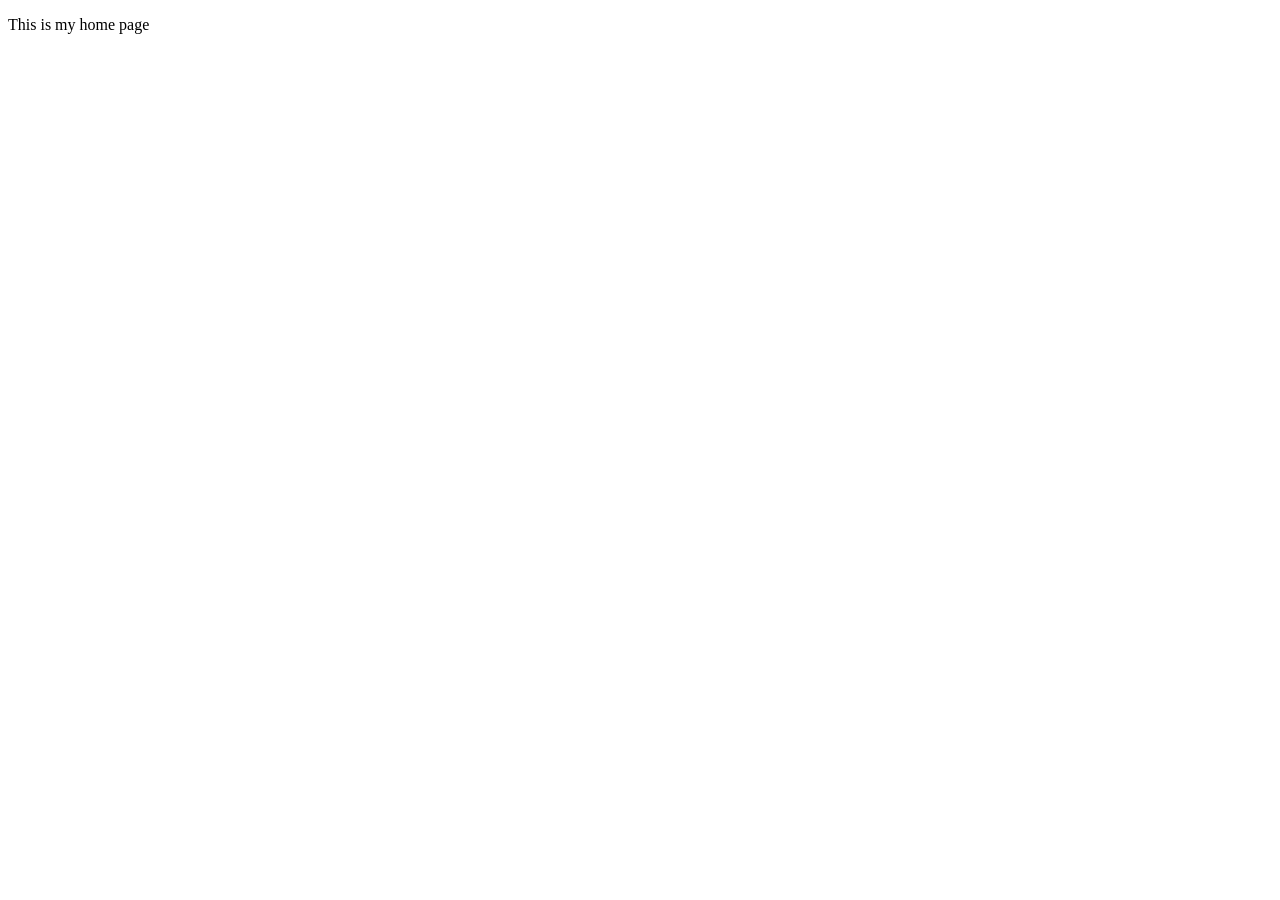
==== index.html @ be67f8c1 "initial setup" ====
<!DOCTYPE html>

<html lang="en">

<head>

<meta charset="UTF-8">

<meta name="viewport" content="width=device-width, initial-scale=1.0">

<title>home Page</title>

<link rel="stylesheet" href="css/style.css">  

</head>

<body>

<!-- Your content will go here -->
<p> This is my home page</p>

</body>

</html>
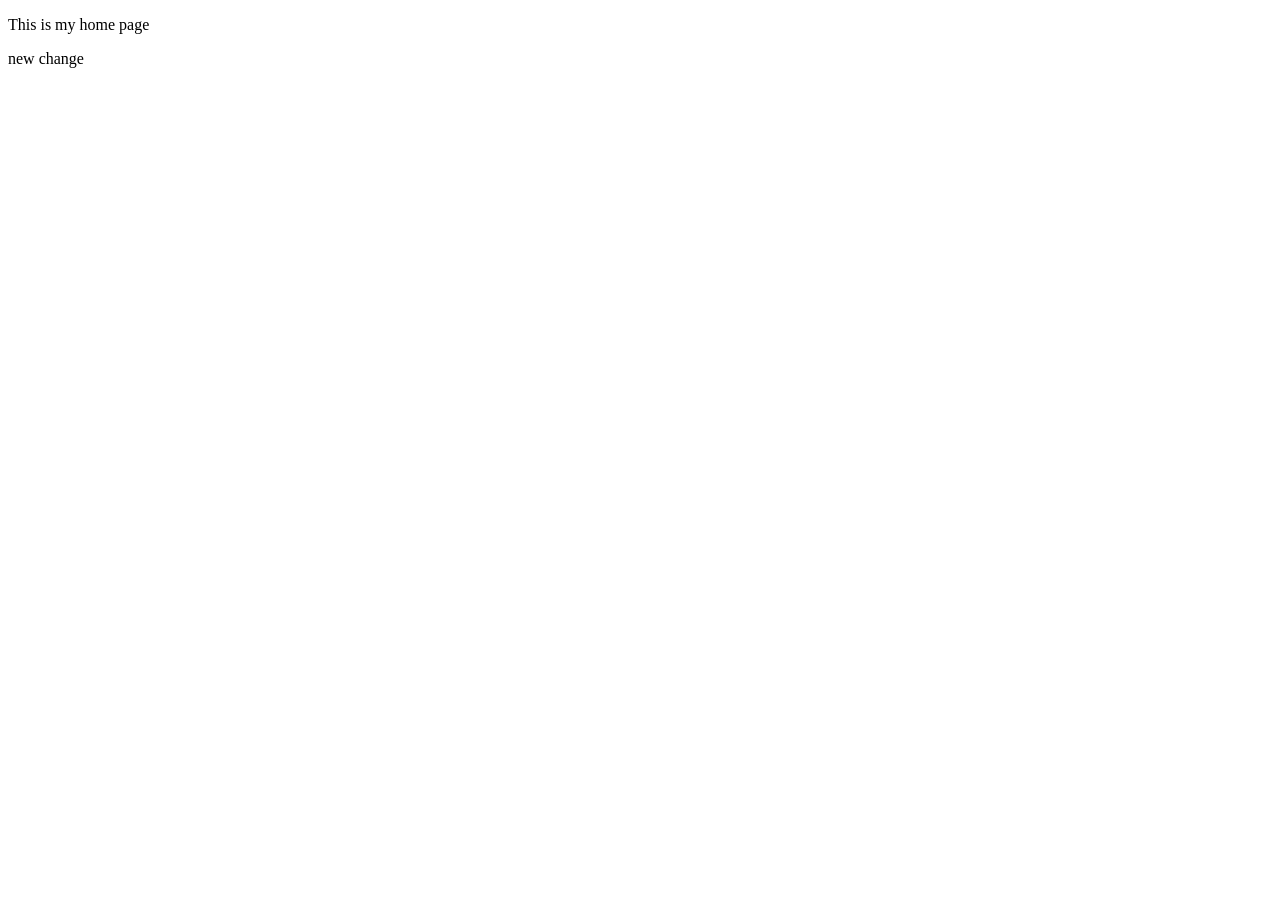
==== commit fe95842c: "add new change" ====
--- a/index.html
+++ b/index.html
@@ -17,7 +17,9 @@
 <body>
 
 <!-- Your content will go here -->
-<p> This is my home page</p>
+<p> This is my home page </p>
+
+<p> new change</p>
 
 </body>
 
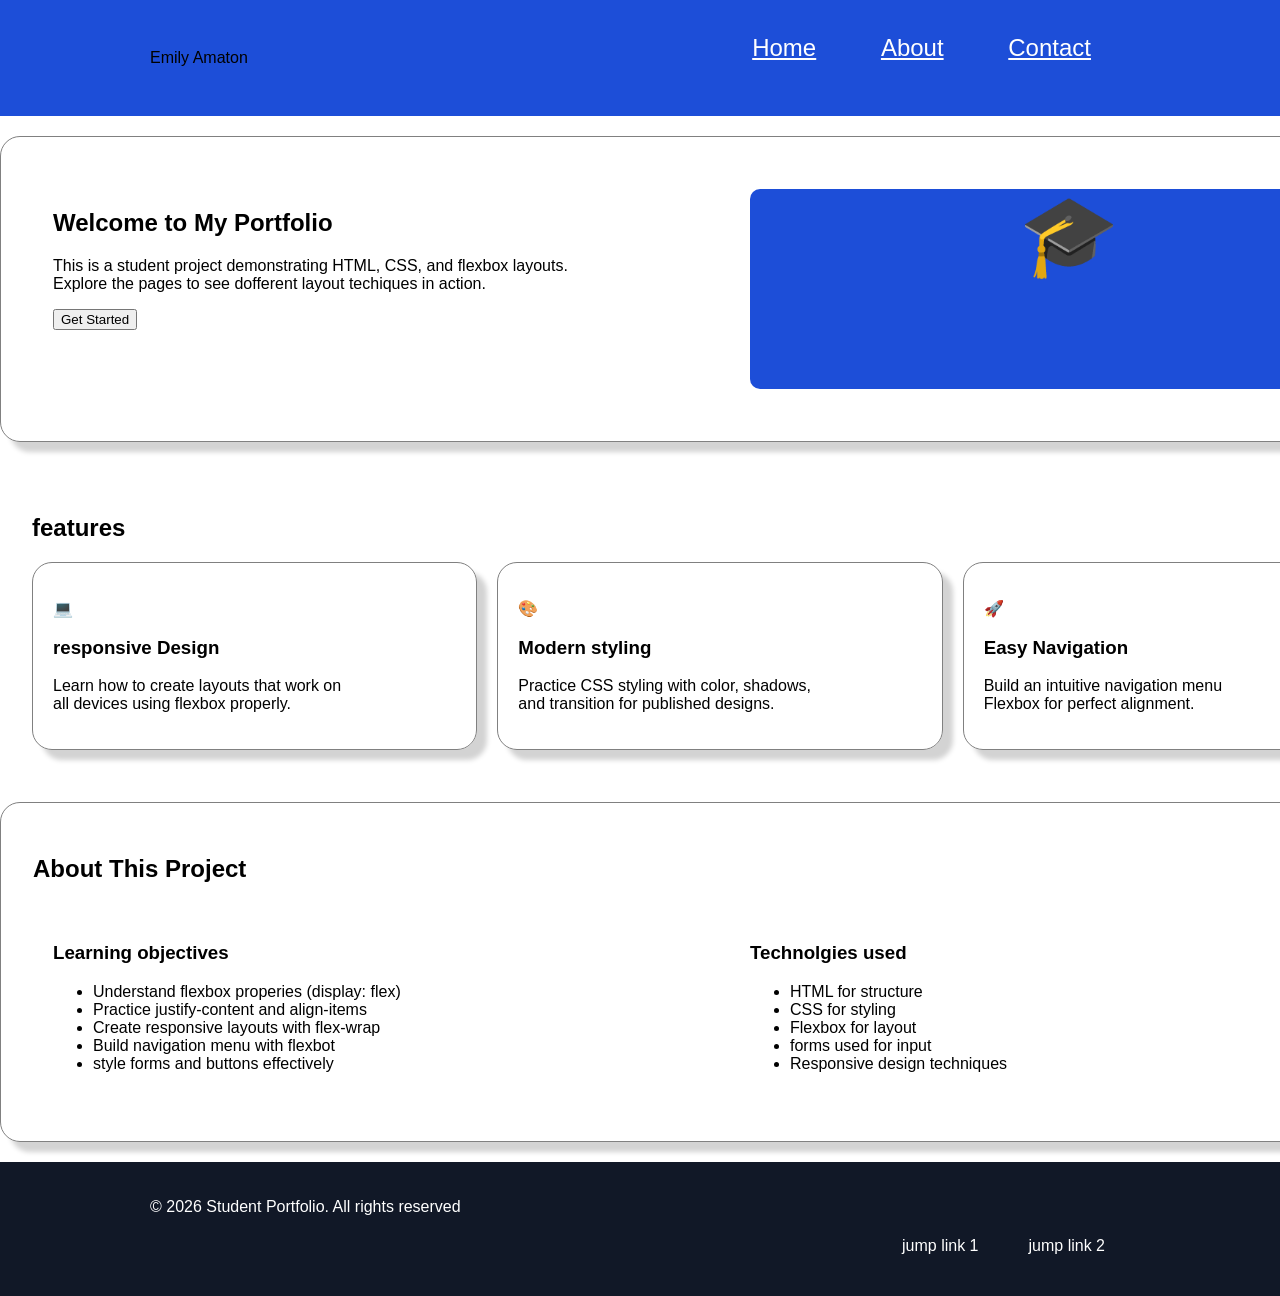
==== commit 1412cb3f: "initial" ====
--- a/index.html
+++ b/index.html
@@ -8,7 +8,7 @@
 
 <meta name="viewport" content="width=device-width, initial-scale=1.0">
 
-<title>home Page</title>
+<title>Home</title>
 
 <link rel="stylesheet" href="css/style.css">  
 
@@ -16,11 +16,113 @@
 
 <body>
 
-<!-- Your content will go here -->
-<p> This is my home page </p>
+<header>
+ <div class="flexcontainer"
+ style="display: flex; align-items: center; justify-content: space-between;width: 100%;">
+            <div id="headerName">
+                <p> Emily Amaton</p>
+            </div>
+            <nav style="margin-left: auto; transform: none;">
+                <ul id="jump1">
+                    <li> <a href="index.html"> Home</a></li>
+                    <li> <a href="about.html"> About</a></li>
+                    <li> <a href="contact.html"> Contact</a></li>
+                </ul>
+            </nav>
+        </div>
+             
+</header>
+<main>
+<section class="shadow" id="jump2">
+           <div class="flexcontainer">
+                <div class="flexitem" style="flex: 1;">
+                    <h1> Welcome to My Portfolio</h1>
+                    <p> This is a student project demonstrating HTML, CSS, and flexbox layouts. <br>
+                        Explore the pages to see dofferent layout techiques in action. </p>
+                  
+                    <button> Get Started
+                    </button>
+                </div>
+                <div class="flexitem removepadding" style="flex: 1;">
+                    <p id="heroIcon">&#x1F393;</p>
+                </div>
+            </div>
 
-<p> new change</p>
+</section>
 
+<section>
+ <h2>features</h2> 
+            <div class="flexcontainer">
+                <div class="shadow flexitem">
+                    <p class="circleBlue"> &#x1F4BB;</p>
+                    <h3>responsive Design </h3>
+                    <p>Learn how to create layouts that work on <br> all devices using flexbox properly.</p>
+    
+                </div>
+                <div class="shadow flexitem">
+                    <p class="circlegreen"> &#x1F3A8;</p>
+                    <h3>Modern styling</h3>
+                    <p>Practice CSS styling with color, shadows,<br> and transition for published designs.</p>
+    
+                </div>
+                <div class="shadow flexitem">
+                    <p class="circlePurple"> &#x1F680;</p>
+                    <h3>Easy Navigation </h3>
+                    <p> Build an intuitive navigation menu <br>Flexbox for perfect alignment.</p>
+    
+                </div>
+            </div>
+
+</section>
+
+<section class="shadow">
+<h2>About This Project</h2>
+            <div class="flexcontainer">
+                <div class="flexitem">
+                    <h3>Learning objectives</h3>
+                    <ul>
+                        <li>Understand flexbox properies (display: flex)</li>
+                        <li>Practice justify-content and align-items</li>
+                        <li>Create responsive layouts with flex-wrap</li>
+                        <li>Build navigation menu with flexbot</li>
+                        <li>style forms and buttons effectively</li>
+                    </ul>
+
+                </div>
+
+                 <div class="flexitem">
+                    <h3>Technolgies used</h3>
+                    <ul>
+                        <li>HTML for structure</li>
+                        <li>CSS for styling</li>
+                        <li>Flexbox for layout</li>
+                        <li>forms used for input</li>
+                        <li>Responsive design techniques</li>
+                    </ul>
+            
+                </div>
+            </div>   
+
+   
+</section>
+
+   
+
+
+
+
+
+</main>
+<footer> 
+
+    <p id="footerText">© 2026 Student Portfolio. All rights reserved</p>
+    <ul id="footerNav">
+                    <li> jump link 1</li>
+                    <li> jump link 2</li>
+         
+                </ul>
+
+</footer>    
 </body>
 
 </html>
--- a/css/style.css
+++ b/css/style.css
@@ -0,0 +1,307 @@
+body{
+
+    margin: 0;
+    font-family:'Segoe UI', Tahoma, Geneva, Verdana, sans-serif;
+}
+
+header{
+    background-color: #1D4ED8;
+    padding: 5px 150px 5px;
+}
+
+#headername {
+    -webkit-flex: 1;
+    -ms-flex: 1;
+    flex: 1;
+    color: #FFFFFF;
+    font-size: 32px;
+    font-weight: 800;
+}
+
+nav{
+   display: flex;
+   justify-content: flex-end;
+   font-size: 24px;
+   color: #FFFFFF;
+}
+    
+nav a{
+    color: #FFFFFF;
+}
+
+nav ul li{
+    padding: 5px 25px 25px 5px;
+    list-style-type: none;
+    display: inline-block;
+
+}
+
+
+main{
+
+    width: 1440px;
+    margin: 0 auto;
+}
+
+.flexcontainer {
+    display: flex;
+    flex-direction: row;
+    gap: 20px;
+    align-items: center;
+}
+
+.flexitem {
+    gap: 20px;
+    padding: 20px; 
+    flex: 1;
+    min-width: 0;
+}
+section{
+    padding: 32px;
+    margin: 20px 0px 20px;
+
+}
+
+.shadow{
+    box-shadow: 10px 10px 5px lightgray;
+    border: 1px solid gray;
+    border-radius: 20px;
+}
+
+#heroIcon {
+    background-color: #1d4ed8;
+    border-radius:10px;
+    font-size: 80px;
+
+    margin: 0;
+    height: 200px;
+    text-align: center;
+
+
+}
+
+
+circleblue {
+    border-radius: 50%;
+    width: 100px;
+    height: 100px;
+    background-color: #1d4ed8;
+    text-align: center;
+    font-size: 60px;
+    margin: 0%;
+    padding: 0%;
+}
+circlegreen {
+    border-radius: 50%;
+    width: 100px;
+    height: 100px;
+    background-color: #15803d;
+    text-align: center;
+    font-size: 60px;
+    margin: 0%;
+    padding: 0%;
+}
+circlePurple {
+    border-radius: 50%;
+    width: 100px;
+    height: 100px;
+    background-color: #7e22ce;
+    text-align: center;
+    font-size: 60px;
+    margin: 0%;
+    padding: 0%;
+}
+
+
+
+
+
+
+footer{
+    padding: 20px 150px 20px;
+    background-color: #111827;
+   color: #FFFFFF;
+}
+
+
+footer a {
+    color: #FFFFFF;
+    display: -webkit-flex;
+    display: flex;
+}   
+
+footer ul li{
+  
+    list-style-type: none;
+    display: inline-block;
+    padding: 5px 25px 5px;
+
+}
+
+#footerText {
+    -webkit-flex: 1;
+    -ms-flex: 1;
+    flex: 1;    
+
+}
+
+#footerNav{
+    display: flex;
+    justify-content: flex-end;
+
+}
+
+
+header nav a {
+display: inline-black;
+padding: 8px 14px;
+border-radius: 3px;
+}
+
+
+header nav a:hover {
+    background-color: black !important;
+    color: white; !important;
+   border-radius: 3px;
+}
+
+#jump2 > .flexcontainer {
+    display: flex;
+    flex-wrap: nowrap;
+    align-items: stretch;
+    gap: 20px;
+}
+
+
+
+#jump2 > .flexcontainer > .flexitem {
+    flex: 1 1 0;
+    min-width: 0
+}
+
+/* CONTACT PAGE ONLY */
+
+contact-page main {
+    width: calc(100% -40x)
+    max-width: 1200px;
+    margin: 25px auto 40px;
+}
+
+/* contact us heading */
+
+contact-page. contact-intr0 {
+    text-align: center;
+    background: white;
+    padding: 30px;
+    margin: 0 0 30px;
+    border-radius: 12px;
+    box-shadow: 0 5px 12px #00000020;
+}
+
+/* Form and information side by side */
+
+.contact-page .contact-layout {
+    display: grid;
+    grid-template-columns: minmax(0, 3fr) minmax(1250px 1fr);
+    gap: 24px;
+    align-items: start;
+
+}
+
+
+contact-page .contact-form-card {
+    background: white;
+    padding: 25px;
+    border-radius: 12px;
+    margin: 0;
+    box-shadow: 0 px 12px #00000020;
+}   
+
+/* form fields */
+
+contact-page .contact-form-card
+label {
+  display: block;
+  margin-bottom: 8px;
+  font-weight: 500;
+
+}
+
+contact-page .contact-form-card input,
+contact-page .contact-form-card select,
+contact-page .contact-form-card textarea {
+
+display: block;
+width: 100%;
+box-sizing: border-box;
+padding:12px;
+margin-bottom:20px;
+border: 1px solid #cccccc;
+border-radius: 4px;
+font: inherit;
+}
+
+
+
+ .contact-page .contact-form-card button {
+    width: 100;
+    padding: 12px;
+    background: #f8f8f8
+    color: #222222;
+    border: 1px solid #cccccc;
+    border-radius: 4px;
+    cursor: pointer;
+}
+
+/* Right-side boxes */
+
+.contact-page .contact-sidebar {
+display: flex
+flex-direction: column;
+gap: 20px;
+
+}
+
+.contact-page .contact-form-card h2,
+.contact-page .office-hours-card h2 {
+
+margin-top: 0
+font-size: 22px;
+}
+
+
+.contact-page .contact-info-card p {
+    margin-bottom: 16px;
+}
+
+.contact-page .contact-info-card span {
+    display: block;
+    color: #666666;
+    margin-top: 4px;
+}
+
+/* Blue Office Hours */
+
+.contact-page .office-hours-card  {
+    background: #2864ed;
+    color: white;
+    padding:25;
+    margin 0;
+border-radius: 12px;
+}
+
+/* Header name */
+
+.contact-page header #headerName p,
+.contact-page header .headerNmamep {
+    color: whitefont-weight: bold;
+    font-size: 28px;
+}
+
+/* Smaller screens */
+
+@media (max-width: 800px){
+    contact-page .contact-layout {
+        grid-template-coumns: 1fr;
+    }
+}
